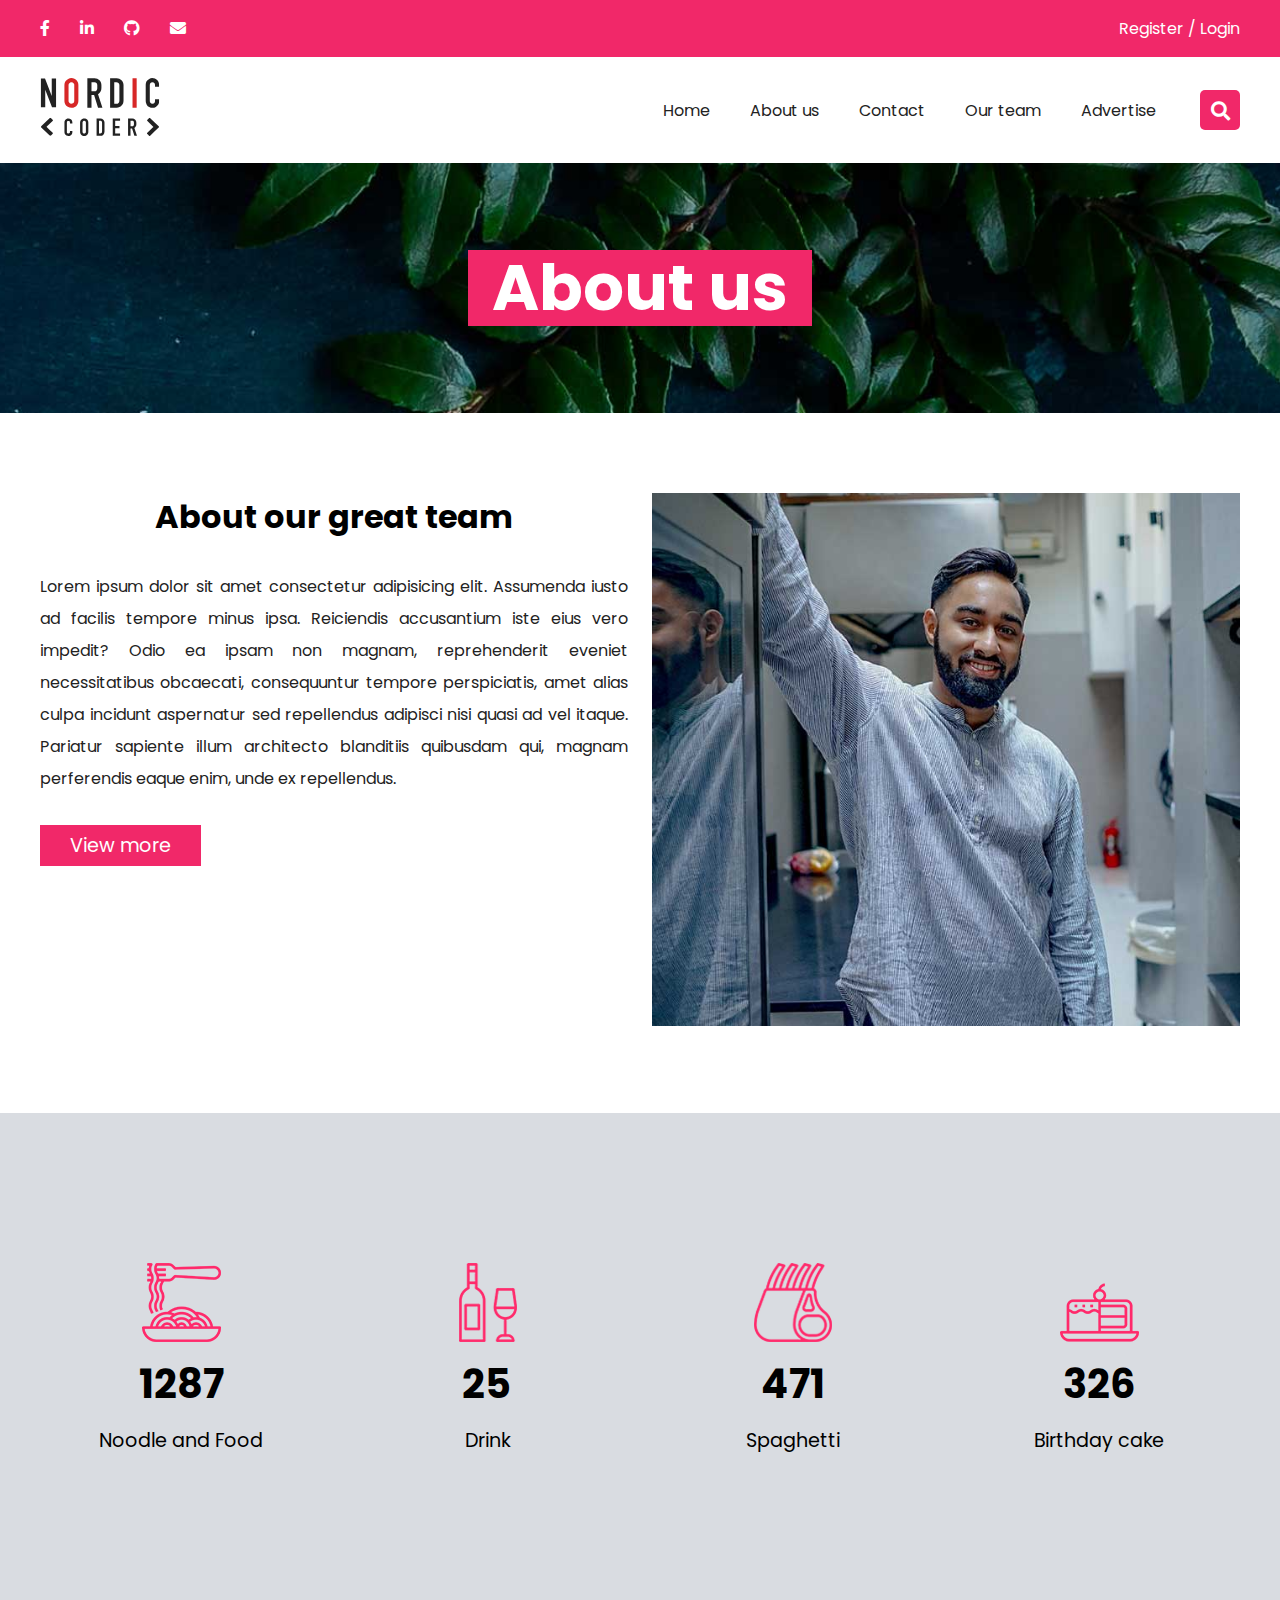
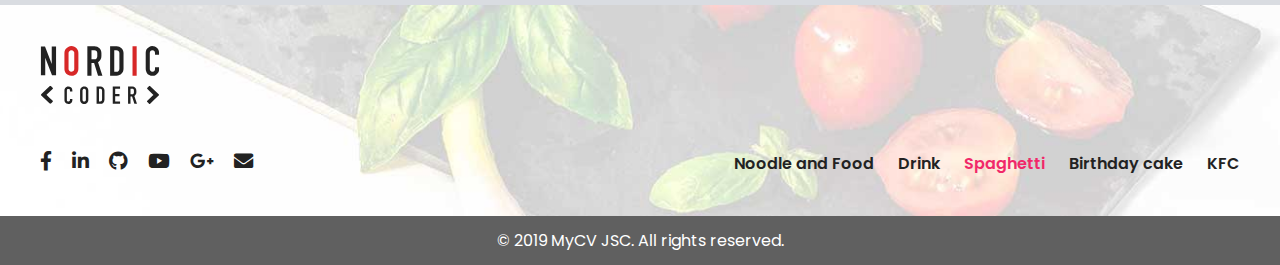
==== index.html @ 5f680552 "change name index.html" ====
<!DOCTYPE html>
<html lang="en">
	<head>
		<meta charset="UTF-8" />
		<meta http-equiv="X-UA-Compatible" content="IE=edge" />
		<meta name="viewport" content="width=device-width, initial-scale=1.0" />
		<title>Nordic</title>
		<link rel="icon" href="./assets/img/nordic-icon.ico" />
		<link rel="preconnect" href="https://fonts.googleapis.com" />
		<link rel="preconnect" href="https://fonts.gstatic.com" crossorigin />
		<link
			href="https://fonts.googleapis.com/css2?family=Poppins:ital,wght@0,400;0,700;1,400;1,700&display=swap"
			rel="stylesheet"
		/>
		<link rel="stylesheet" href="https://cdnjs.cloudflare.com/ajax/libs/font-awesome/5.15.4/css/all.min.css" />
		<link rel="stylesheet" href="./assets/css/grid.css" />
		<link rel="stylesheet" href="./assets/css/main.css" />
		<link rel="stylesheet" href="./assets/css/header.css" />
		<link rel="stylesheet" href="./assets/css/footer.css" />
		<link rel="stylesheet" href="./assets/css/about.css" />
		<link rel="stylesheet" href="./assets/css/responsive.css" />
	</head>
	<body>
		<header>
			<section class="top-bar">
				<div class="grid wide">
					<div class="row justify-content-between">
						<div class="col l-6 m-6 c-6">
							<ul class="top-bar__social-list">
								<li>
									<a href="#"><i class="fab fa-facebook-f"></i></a>
								</li>
								<li>
									<a href="#"><i class="fab fa-linkedin-in"></i></a>
								</li>
								<li>
									<a href="#"><i class="fab fa-github"></i></a>
								</li>
								<li>
									<a href="#"><i class="fas fa-envelope"></i></a>
								</li>
							</ul>
						</div>

						<div class="col l-6 m-6 c-6">
							<div class="top-bar__links">
								<a href="#">Register</a>
								<span>/</span>
								<a href="#">Login</a>
							</div>
						</div>
					</div>
				</div>
			</section>
			<nav class="top-nav">
				<div class="grid wide">
					<div class="row justify-content-between align-item-center">
						<div class="col">
							<a href="#">
								<img src="./assets/images/logo.svg" alt="" class="top-nav__logo" />
							</a>
						</div>
						<div class="col l-auto">
							<input hidden type="checkbox" name="" id="toggle-mobile-menu-checkbox" />
							<label for="toggle-mobile-menu-checkbox" class="top-nav__overlay hide-on-pc"></label>
							<ul class="top-nav__list">
								<label
									for="toggle-mobile-menu-checkbox"
									class="top-nav__close-icon fas fa-times hide-on-pc"
								></label>
								<li><a href="#">Home</a></li>
								<li><a href="#">About us</a></li>
								<li><a href="#">Contact</a></li>
								<li><a href="#">Our team</a></li>
								<li><a href="#">Advertise</a></li>
							</ul>
						</div>
						<div class="col">
							<div class="btn btn--primary top-nav__search">
								<i class="fas fa-search"></i>
							</div>
							<label
								for="toggle-mobile-menu-checkbox"
								class="btn btn--primary top-nav__search hide-on-pc"
							>
								<i class="fas fa-bars"></i>
							</label>
						</div>
					</div>
				</div>
			</nav>
		</header>

		<section class="hero">
			<div class="container">
				<h1 class="hero__title">About us</h1>
			</div>
		</section>

		<section class="about grid wide">
			<div class="row">
				<div class="col l-6 m-12">
					<div class="about__content">
						<h2 class="about__title">About our great team</h2>
						<p class="about__desc">
							Lorem ipsum dolor sit amet consectetur adipisicing elit. Assumenda iusto ad facilis tempore
							minus ipsa. Reiciendis accusantium iste eius vero impedit? Odio ea ipsam non magnam,
							reprehenderit eveniet necessitatibus obcaecati, consequuntur tempore perspiciatis, amet
							alias culpa incidunt aspernatur sed repellendus adipisci nisi quasi ad vel itaque. Pariatur
							sapiente illum architecto blanditiis quibusdam qui, magnam perferendis eaque enim, unde ex
							repellendus.
						</p>
						<a href="#" class="btn btn--primary about__btn">View more</a>
					</div>
				</div>

				<div class="col l-6 m-12">
					<img src="./assets/images/about.jpg" alt="" class="about__thumbnail" />
				</div>
			</div>
		</section>

		<section class="fact">
			<div class="grid wide">
				<div class="row align-item-center">
					<div class="col l-3 m-6 c-6">
						<div class="fact-item">
							<img src="./assets/images/icon/1.png" alt="" class="fact-item__img" />
							<p class="fact-item__big-number">1287</p>
							<p class="fact-item__name">Noodle and Food</p>
						</div>
					</div>
					<div class="col l-3 m-6 c-6">
						<div class="fact-item">
							<img src="./assets/images/icon/2.png" alt="" class="fact-item__img" />
							<p class="fact-item__big-number">25</p>
							<p class="fact-item__name">Drink</p>
						</div>
					</div>
					<div class="col l-3 m-6 c-6">
						<div class="fact-item">
							<img src="./assets/images/icon/3.png" alt="" class="fact-item__img" />
							<p class="fact-item__big-number">471</p>
							<p class="fact-item__name">Spaghetti</p>
						</div>
					</div>
					<div class="col l-3 m-6 c-6">
						<div class="fact-item">
							<img src="./assets/images/icon/4.png" alt="" class="fact-item__img" />
							<p class="fact-item__big-number">326</p>
							<p class="fact-item__name">Birthday cake</p>
						</div>
					</div>
				</div>
			</div>
		</section>

		<footer class="footer">
			<div class="grid wide h-100">
				<div class="row justify-content-between align-item-end h-100">
					<div class="col l-3 m-12 c-12">
						<div class="footer__logo-wrap">
							<img src="./assets/images/logo.svg" alt="" class="footer__logo" />
						</div>
						<ul class="footer__social-list">
							<li>
								<a href="#"><i class="fab fa-facebook-f"></i></a>
							</li>
							<li>
								<a href="#"><i class="fab fa-linkedin-in"></i></a>
							</li>
							<li>
								<a href="#"><i class="fab fa-github"></i></a>
							</li>
							<li>
								<a href="#"><i class="fab fa-youtube"></i></a>
							</li>
							<li>
								<a href="#"><i class="fab fa-google-plus-g"></i></a>
							</li>
							<li>
								<a href="#"><i class="fas fa-envelope"></i></a>
							</li>
						</ul>
					</div>
					<div class="col l-9 m-12 c-0">
						<ul class="footer__menu">
							<li><a href="#">Noodle and Food</a></li>
							<li><a href="#">Drink</a></li>
							<li class="footer__item--active"><a href="#">Spaghetti</a></li>
							<li><a href="#">Birthday cake</a></li>
							<li><a href="#">KFC</a></li>
						</ul>
					</div>
				</div>
			</div>
		</footer>
		<p class="footer__coppyright">© 2019 MyCV JSC. All rights reserved.</p>
	</body>
</html>
---- assets/css/grid.css ----
.grid {
	width: 100%;
	display: block;
	padding: 0;
}

.grid.wide {
	max-width: 1200px;
	margin: 0 auto;
}

.row {
	display: flex;
	flex-wrap: wrap;
	margin-left: -4px;
	margin-right: -4px;
}
.row.justify-content-between {
	justify-content: space-between;
}
.row.align-item-center {
	align-items: center;
}
.row.align-item-end {
	align-items: flex-end;
}
.row.no-gutters {
	margin-left: 0;
	margin-right: 0;
}

.col {
	padding-left: 4px;
	padding-right: 4px;
}

.row.no-gutters .col {
	padding-left: 0;
	padding-right: 0;
}

.c-0 {
	display: none;
}

.c-auto {
	flex: 1;
	max-width: 100%;
}

.c-1 {
	flex: 0 0 8.33333%;
	max-width: 8.33333%;
}

.c-2 {
	flex: 0 0 16.66667%;
	max-width: 16.66667%;
}

.c-3 {
	flex: 0 0 25%;
	max-width: 25%;
}

.c-4 {
	flex: 0 0 33.33333%;
	max-width: 33.33333%;
}

.c-5 {
	flex: 0 0 41.66667%;
	max-width: 41.66667%;
}

.c-6 {
	flex: 0 0 50%;
	max-width: 50%;
}

.c-7 {
	flex: 0 0 58.33333%;
	max-width: 58.33333%;
}

.c-8 {
	flex: 0 0 66.66667%;
	max-width: 66.66667%;
}

.c-9 {
	flex: 0 0 75%;
	max-width: 75%;
}

.c-10 {
	flex: 0 0 83.33333%;
	max-width: 83.33333%;
}

.c-11 {
	flex: 0 0 91.66667%;
	max-width: 91.66667%;
}

.c-12 {
	flex: 0 0 100%;
	max-width: 100%;
}

.c-o-1 {
	margin-left: 8.33333%;
}

.c-o-2 {
	margin-left: 16.66667%;
}

.c-o-3 {
	margin-left: 25%;
}

.c-o-4 {
	margin-left: 33.33333%;
}

.c-o-5 {
	margin-left: 41.66667%;
}

.c-o-6 {
	margin-left: 50%;
}

.c-o-7 {
	margin-left: 58.33333%;
}

.c-o-8 {
	margin-left: 66.66667%;
}

.c-o-9 {
	margin-left: 75%;
}

.c-o-10 {
	margin-left: 83.33333%;
}

.c-o-11 {
	margin-left: 91.66667%;
}

/* >= Tablet */
@media (min-width: 740px) {
	.row {
		margin-left: -8px;
		margin-right: -8px;
	}

	.col {
		padding-left: 8px;
		padding-right: 8px;
	}

	.m-0 {
		display: none;
	}

	.m-auto,
	.m-1,
	.m-2,
	.m-3,
	.m-4,
	.m-5,
	.m-6,
	.m-7,
	.m-8,
	.m-9,
	.m-10,
	.m-11,
	.m-12 {
		display: block;
	}

	.m-auto {
		flex: 1;
		max-width: 100%;
	}

	.m-1 {
		flex: 0 0 8.33333%;
		max-width: 8.33333%;
	}

	.m-2 {
		flex: 0 0 16.66667%;
		max-width: 16.66667%;
	}

	.m-3 {
		flex: 0 0 25%;
		max-width: 25%;
	}

	.m-4 {
		flex: 0 0 33.33333%;
		max-width: 33.33333%;
	}

	.m-5 {
		flex: 0 0 41.66667%;
		max-width: 41.66667%;
	}

	.m-6 {
		flex: 0 0 50%;
		max-width: 50%;
	}

	.m-7 {
		flex: 0 0 58.33333%;
		max-width: 58.33333%;
	}

	.m-8 {
		flex: 0 0 66.66667%;
		max-width: 66.66667%;
	}

	.m-9 {
		flex: 0 0 75%;
		max-width: 75%;
	}

	.m-10 {
		flex: 0 0 83.33333%;
		max-width: 83.33333%;
	}

	.m-11 {
		flex: 0 0 91.66667%;
		max-width: 91.66667%;
	}

	.m-12 {
		flex: 0 0 100%;
		max-width: 100%;
	}

	.m-o-1 {
		margin-left: 8.33333%;
	}

	.m-o-2 {
		margin-left: 16.66667%;
	}

	.m-o-3 {
		margin-left: 25%;
	}

	.m-o-4 {
		margin-left: 33.33333%;
	}

	.m-o-5 {
		margin-left: 41.66667%;
	}

	.m-o-6 {
		margin-left: 50%;
	}

	.m-o-7 {
		margin-left: 58.33333%;
	}

	.m-o-8 {
		margin-left: 66.66667%;
	}

	.m-o-9 {
		margin-left: 75%;
	}

	.m-o-10 {
		margin-left: 83.33333%;
	}

	.m-o-11 {
		margin-left: 91.66667%;
	}
}

/* PC medium resolution > */
@media (min-width: 1113px) {
	.row {
		margin-left: -12px;
		margin-right: -12px;
	}

	.row.sm-gutter {
		margin-left: -5px;
		margin-right: -5px;
	}

	.col {
		padding-left: 12px;
		padding-right: 12px;
	}

	.row.sm-gutter .col {
		padding-left: 5px;
		padding-right: 5px;
	}

	.l-0 {
		display: none;
	}

	.l-auto,
	.l-1,
	.l-2,
	.l-2-4,
	.l-3,
	.l-4,
	.l-5,
	.l-6,
	.l-7,
	.l-8,
	.l-9,
	.l-10,
	.l-11,
	.l-12 {
		display: block;
	}

	.l-auto {
		flex: 1;
		max-width: 100%;
	}

	.l-1 {
		flex: 0 0 8.33333%;
		max-width: 8.33333%;
	}

	.l-2 {
		flex: 0 0 16.66667%;
		max-width: 16.66667%;
	}

	.l-2-4 {
		flex: 0 0 20%;
		max-width: 20%;
	}

	.l-3 {
		flex: 0 0 25%;
		max-width: 25%;
	}

	.l-4 {
		flex: 0 0 33.33333%;
		max-width: 33.33333%;
	}

	.l-5 {
		flex: 0 0 41.66667%;
		max-width: 41.66667%;
	}

	.l-6 {
		flex: 0 0 50%;
		max-width: 50%;
	}

	.l-7 {
		flex: 0 0 58.33333%;
		max-width: 58.33333%;
	}

	.l-8 {
		flex: 0 0 66.66667%;
		max-width: 66.66667%;
	}

	.l-9 {
		flex: 0 0 75%;
		max-width: 75%;
	}

	.l-10 {
		flex: 0 0 83.33333%;
		max-width: 83.33333%;
	}

	.l-11 {
		flex: 0 0 91.66667%;
		max-width: 91.66667%;
	}

	.l-12 {
		flex: 0 0 100%;
		max-width: 100%;
	}

	.l-o-1 {
		margin-left: 8.33333%;
	}

	.l-o-2 {
		margin-left: 16.66667%;
	}

	.l-o-3 {
		margin-left: 25%;
	}

	.l-o-4 {
		margin-left: 33.33333%;
	}

	.l-o-5 {
		margin-left: 41.66667%;
	}

	.l-o-6 {
		margin-left: 50%;
	}

	.l-o-7 {
		margin-left: 58.33333%;
	}

	.l-o-8 {
		margin-left: 66.66667%;
	}

	.l-o-9 {
		margin-left: 75%;
	}

	.l-o-10 {
		margin-left: 83.33333%;
	}

	.l-o-11 {
		margin-left: 91.66667%;
	}
}

/* Tablet - PC low resolution */
@media (min-width: 740px) and (max-width: 1023px) {
	.wide {
		width: 644px;
	}
}

/* > PC low resolution */
@media (min-width: 1024px) and (max-width: 1239px) {
	.wide {
		width: 984px;
	}

	.wide .row {
		margin-left: -12px;
		margin-right: -12px;
	}

	.wide .row.sm-gutter {
		margin-left: -5px;
		margin-right: -5px;
	}

	.wide .col {
		padding-left: 12px;
		padding-right: 12px;
	}

	.wide .row.sm-gutter .col {
		padding-left: 5px;
		padding-right: 5px;
	}

	.wide .l-0 {
		display: none;
	}

	.wide .l-auto,
	.wide .l-1,
	.wide .l-2,
	.wide .l-2-4,
	.wide .l-3,
	.wide .l-4,
	.wide .l-5,
	.wide .l-6,
	.wide .l-7,
	.wide .l-8,
	.wide .l-9,
	.wide .l-10,
	.wide .l-11,
	.wide .l-12 {
		display: block;
	}

	.wide .l-auto {
		flex: 1;
		max-width: 100%;
	}
	.wide .l-1 {
		flex: 0 0 8.33333%;
		max-width: 8.33333%;
	}

	.wide .l-2 {
		flex: 0 0 16.66667%;
		max-width: 16.66667%;
	}

	.wide .l-2-4 {
		flex: 0 0 20%;
		max-width: 20%;
	}

	.wide .l-3 {
		flex: 0 0 25%;
		max-width: 25%;
	}

	.wide .l-4 {
		flex: 0 0 33.33333%;
		max-width: 33.33333%;
	}

	.wide .l-5 {
		flex: 0 0 41.66667%;
		max-width: 41.66667%;
	}

	.wide .l-6 {
		flex: 0 0 50%;
		max-width: 50%;
	}

	.wide .l-7 {
		flex: 0 0 58.33333%;
		max-width: 58.33333%;
	}

	.wide .l-8 {
		flex: 0 0 66.66667%;
		max-width: 66.66667%;
	}

	.wide .l-9 {
		flex: 0 0 75%;
		max-width: 75%;
	}

	.wide .l-10 {
		flex: 0 0 83.33333%;
		max-width: 83.33333%;
	}

	.wide .l-11 {
		flex: 0 0 91.66667%;
		max-width: 91.66667%;
	}

	.wide .l-12 {
		flex: 0 0 100%;
		max-width: 100%;
	}

	.wide .l-o-1 {
		margin-left: 8.33333%;
	}

	.wide .l-o-2 {
		margin-left: 16.66667%;
	}

	.wide .l-o-3 {
		margin-left: 25%;
	}

	.wide .l-o-4 {
		margin-left: 33.33333%;
	}

	.wide .l-o-5 {
		margin-left: 41.66667%;
	}

	.wide .l-o-6 {
		margin-left: 50%;
	}

	.wide .l-o-7 {
		margin-left: 58.33333%;
	}

	.wide .l-o-8 {
		margin-left: 66.66667%;
	}

	.wide .l-o-9 {
		margin-left: 75%;
	}

	.wide .l-o-10 {
		margin-left: 83.33333%;
	}

	.wide .l-o-11 {
		margin-left: 91.66667%;
	}
}
---- assets/css/main.css ----
* {
	margin: 0;
	padding: 0;
	box-sizing: border-box;
}
body {
	font-family: "Poppins", sans-serif;
}
.btn {
	display: inline-flex;
	justify-content: center;
	align-items: center;

  color: #fff;

  text-decoration: none;
	font-size: 1.2rem;

	cursor: pointer;
}
.btn.btn--primary {
	background-color: #f12869;
}
.h-100 {
	height: 100%;
}
@keyframes fadeInRight {
	from {
		right: -100%;
	}
	to {
		right: 0;
	}
}
@keyframes fadeIn {
	from {
		opacity: 0;
	}
	to {
		opacity: 1;
	}
}
---- assets/css/header.css ----
/* SECTION TOP-BAR */
.top-bar {
	background-color: #f12869;
	padding: 1rem 0;
}

/* SOCIAL LIST */
.top-bar__social-list {
	list-style: none;
	display: flex;
	align-items: center;
}
.top-bar__social-list > li {
	margin-right: 30px;
}
.top-bar__social-list > li > a {
	color: #fff;
	text-decoration: none;
	-webkit-tap-highlight-color: transparent;
}

/* LINKS */
.top-bar__links {	
	text-align: right;
}
.top-bar__links > span,
.top-bar__links > a {
	text-decoration: none;
	color: #fff;
}

/* SECTION TOP NAV */
.top-nav {
	padding: 20px 0;
}
.top-nav__logo {
	width: 120px;
}
#toggle-mobile-menu-checkbox:checked ~ .top-nav__list {
	display: flex !important;
}
#toggle-mobile-menu-checkbox:checked ~ .top-nav__overlay {
	display: block !important;
}
.top-nav__list {
	z-index: 2;

	display: flex;
	align-items: center;
	list-style: none;
	justify-content: flex-end;

	background-color: #fff;
	animation: fadeInRight 0.5s ease;
}
.top-nav__overlay {
	position: fixed;
	top: 0;
	left: 0;
	right: 0;
	bottom: 0;
	z-index: 1;

	display: none;

	background-color: rgba(0, 0, 0, 0.3);

	animation: fadeIn 0.6s linear;
}
.top-nav__close-icon {
	position: absolute;
	top: 25px;
	right: 25px;
}
.top-nav__list > li {
	margin: 0 20px;
}
.top-nav__list > li > a {
	color: #222;
	text-decoration: none;
	-webkit-tap-highlight-color: transparent;
}
.top-nav__list > li > a:hover {
	color: #f12869;
}
.top-nav__search {
	width: 40px;
	height: 40px;
	border-radius: 5px;
}
.top-nav__search > i {
	color: #fff;
}
---- assets/css/footer.css ----
/* FOOTER */
.footer {
	background: url(../images/footer-bg.jpg) no-repeat center center / cover;
	padding: 40px 0;
}
/* LOGO */
.footer__logo-wrap {
	margin-bottom: 36px;
}
.footer__logo {
	width: 120px;
}
/* SOCIAL LIST AND MENU */
.footer__social-list {
	display: flex;
	justify-content: flex-start;
	align-items: center;

	list-style: none;
}
.footer__menu {
	display: flex;
	justify-content: flex-end;
	align-items: center;

	list-style: none;
}
.footer__social-list {
}
.footer__menu {
}
.footer__social-list > li {
	margin-right: 20px;
	font-size: 1.2rem;
}
.footer__social-list > li > a,
.footer__menu > li > a {
	color: #222;

	font-weight: 600;
	text-decoration: none;
}
.footer__menu > li {
	margin-left: 24px;
}
.footer__menu > li.footer__item--active > a {
	color: #f12869;
}
.footer__coppyright {
	text-align: center;
	padding: 12px 0;
	background-color: #606060;
	color: #fff;
}
---- assets/css/about.css ----
/* ABOUT US */
.hero {
	display: flex;
	justify-content: center;
	align-items: center;

	height: 250px;

	background: url(../images/page-top-bg.jpg) no-repeat center center / cover;
}
.hero__title {
	padding: 6px 24px;
	color: #fff;
	background-color: #f12869;
	font-size: 4rem;
	line-height: 4rem;
}

/* SECTION ABOUT */
.about {
	padding: 5rem 0;
}
.about__title {
	font-size: 2rem;
	text-align: center;
}
.about__desc {
	margin-top: 30px;
	color: #222;
	line-height: 2;
	text-align: justify;
}
.about__btn {
	padding: 6px 30px;
	margin-top: 30px;
}
.about__thumbnail {
	width: 100%;
}

/* FACT SECTION */
.fact {
	padding: 150px 0;
	background-color: #d9dce1;
}
.fact-item {
	display: flex;
	justify-content: center;
	align-items: center;
	flex-direction: column;
}
.fact-item__img {
}
.fact-item__big-number {
	font-size: 2.5rem;
	font-weight: 700;
	margin: 12px 0;
}
.fact-item__name {
	font-size: 1.2rem;
}
---- assets/css/responsive.css ----
/* PC */
@media only screen and (min-width: 1024px) {
	.hide-on-pc {
		display: none;
	}
}
/* TABLET AND MOBILE */
@media only screen and (max-width: 1023px) {
	.hide-on-mobile-tablet {
		display: none;
	}
	.top-nav__search {
		margin-left: 12px;
	}
	.top-nav__list {
		position: fixed;
		top: 0;
		bottom: 0;
		right: 0;

		display: none;
		align-items: center;
		justify-content: flex-start;
		flex-direction: column;

		width: 50%;
		padding-right: 0;
	}
	.top-nav__list > li {
		margin: 24px 0;
	}
	.about__btn {
		float: right;
	}
	.about__thumbnail {
		margin-top: 30px;
	}
  .fact {
    padding: 60px 0;
  }
  .fact-item {
		margin: 30px 0;
	}
  .footer__logo-wrap {
		text-align: center;
	}
	.footer__logo {
		width: 200px;
	}
	.footer__social-list {
		justify-content: center;
	}
  .footer__social-list > li {
    margin: 0 10px;
  }
	.footer__social-list i {
		font-size: 2rem;
	}
}
/* TABLET */
@media only screen and (max-width: 1023px) and (min-width: 740px) {
	.footer__menu {
		justify-content: center;
		margin-top: 30px;
	}
}
/* MOBILE */
@media only screen and (max-width: 739px) {
  .top-bar,
  .top-nav,
  .about {
    padding-left: 20px;
    padding-right: 20px;
  }
  .about__btn {
    padding: 10px 0;
    width: 100%;
  }
  .footer__logo {
		width: 150px;
	}
}
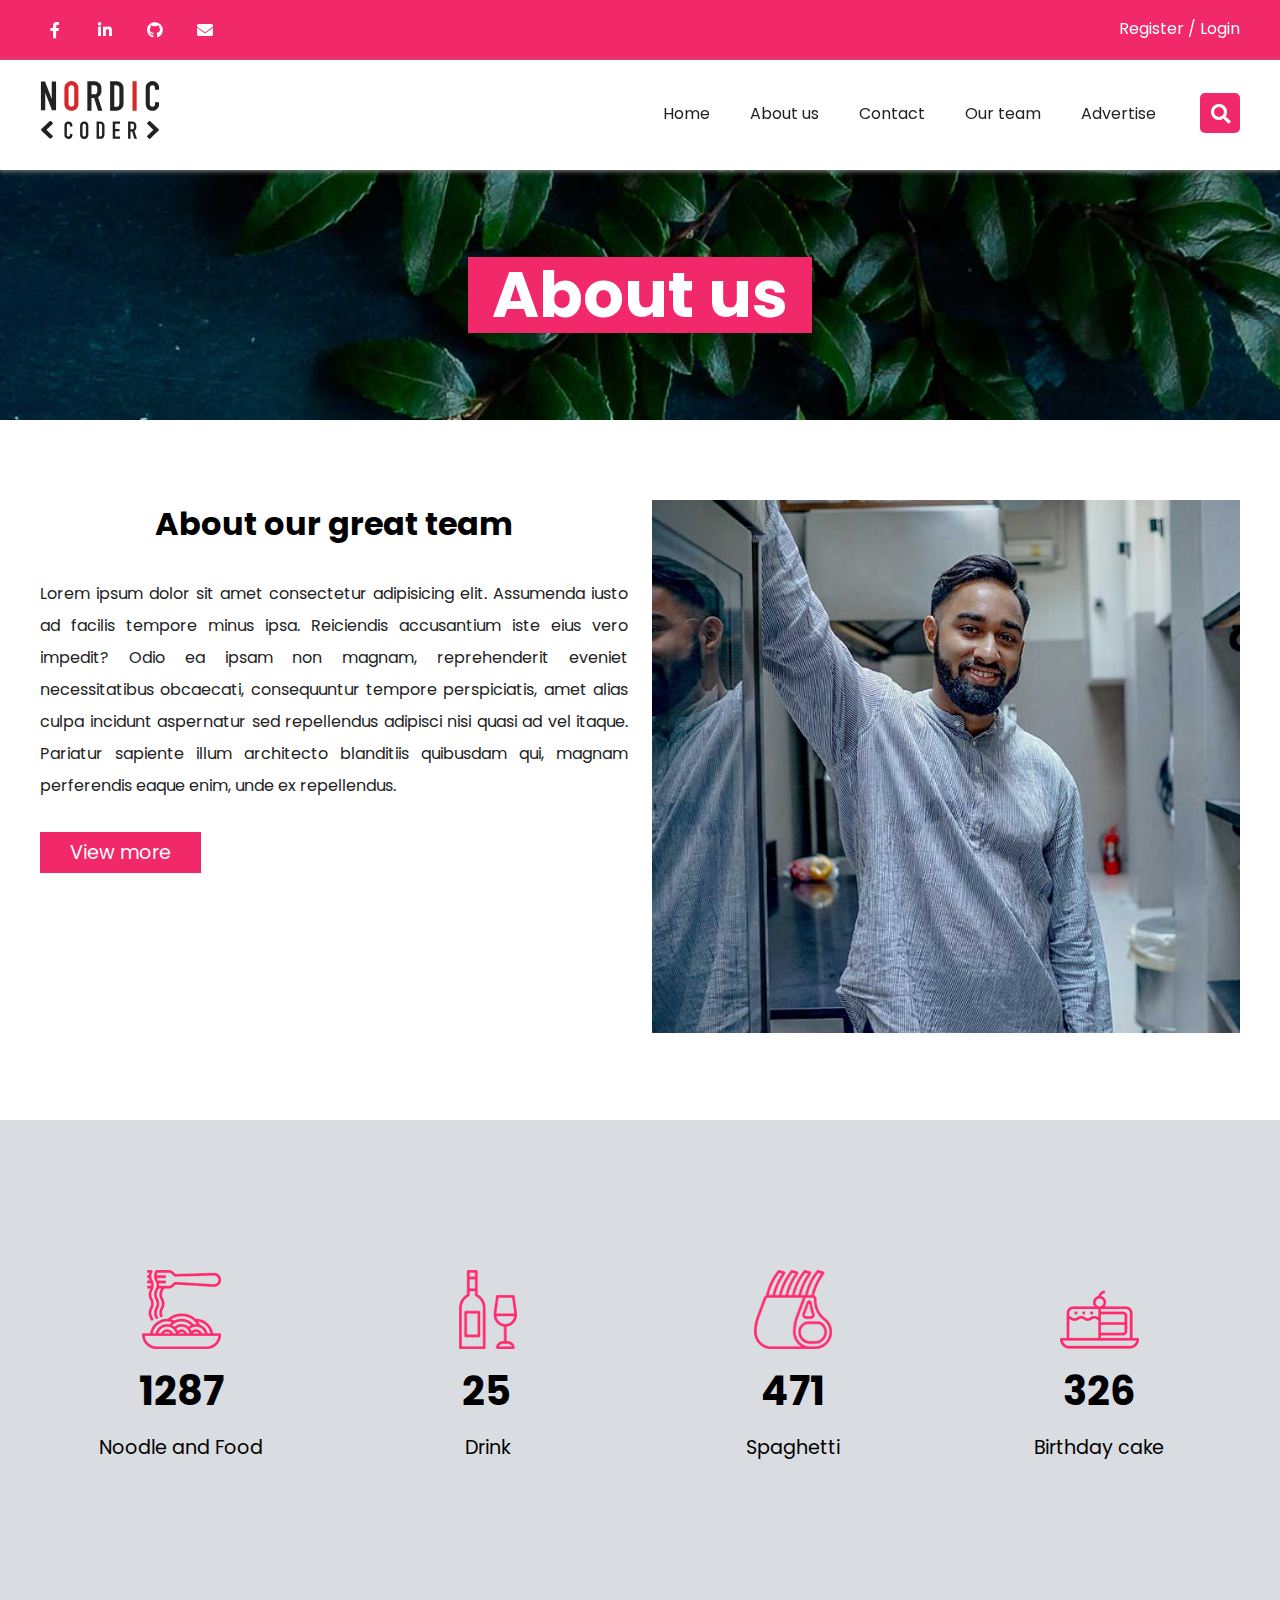
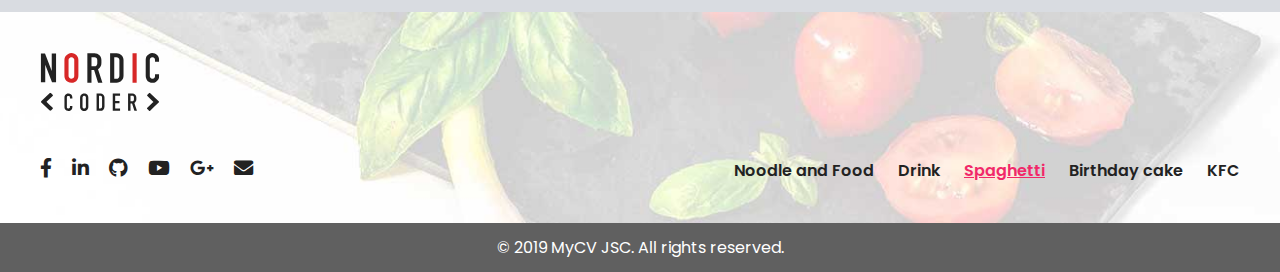
==== commit 3fb2afd9: "fix bug1" ====
--- a/index.html
+++ b/index.html
@@ -1,200 +1,198 @@
-<!DOCTYPE html>
-<html lang="en">
-	<head>
-		<meta charset="UTF-8" />
-		<meta http-equiv="X-UA-Compatible" content="IE=edge" />
-		<meta name="viewport" content="width=device-width, initial-scale=1.0" />
-		<title>Nordic</title>
-		<link rel="icon" href="./assets/img/nordic-icon.ico" />
-		<link rel="preconnect" href="https://fonts.googleapis.com" />
-		<link rel="preconnect" href="https://fonts.gstatic.com" crossorigin />
-		<link
-			href="https://fonts.googleapis.com/css2?family=Poppins:ital,wght@0,400;0,700;1,400;1,700&display=swap"
-			rel="stylesheet"
-		/>
-		<link rel="stylesheet" href="https://cdnjs.cloudflare.com/ajax/libs/font-awesome/5.15.4/css/all.min.css" />
-		<link rel="stylesheet" href="./assets/css/grid.css" />
-		<link rel="stylesheet" href="./assets/css/main.css" />
-		<link rel="stylesheet" href="./assets/css/header.css" />
-		<link rel="stylesheet" href="./assets/css/footer.css" />
-		<link rel="stylesheet" href="./assets/css/about.css" />
-		<link rel="stylesheet" href="./assets/css/responsive.css" />
-	</head>
-	<body>
-		<header>
-			<section class="top-bar">
-				<div class="grid wide">
-					<div class="row justify-content-between">
-						<div class="col l-6 m-6 c-6">
-							<ul class="top-bar__social-list">
-								<li>
-									<a href="#"><i class="fab fa-facebook-f"></i></a>
-								</li>
-								<li>
-									<a href="#"><i class="fab fa-linkedin-in"></i></a>
-								</li>
-								<li>
-									<a href="#"><i class="fab fa-github"></i></a>
-								</li>
-								<li>
-									<a href="#"><i class="fas fa-envelope"></i></a>
-								</li>
-							</ul>
-						</div>
-
-						<div class="col l-6 m-6 c-6">
-							<div class="top-bar__links">
-								<a href="#">Register</a>
-								<span>/</span>
-								<a href="#">Login</a>
-							</div>
-						</div>
-					</div>
-				</div>
-			</section>
-			<nav class="top-nav">
-				<div class="grid wide">
-					<div class="row justify-content-between align-item-center">
-						<div class="col">
-							<a href="#">
-								<img src="./assets/images/logo.svg" alt="" class="top-nav__logo" />
-							</a>
-						</div>
-						<div class="col l-auto">
-							<input hidden type="checkbox" name="" id="toggle-mobile-menu-checkbox" />
-							<label for="toggle-mobile-menu-checkbox" class="top-nav__overlay hide-on-pc"></label>
-							<ul class="top-nav__list">
-								<label
-									for="toggle-mobile-menu-checkbox"
-									class="top-nav__close-icon fas fa-times hide-on-pc"
-								></label>
-								<li><a href="#">Home</a></li>
-								<li><a href="#">About us</a></li>
-								<li><a href="#">Contact</a></li>
-								<li><a href="#">Our team</a></li>
-								<li><a href="#">Advertise</a></li>
-							</ul>
-						</div>
-						<div class="col">
-							<div class="btn btn--primary top-nav__search">
-								<i class="fas fa-search"></i>
-							</div>
-							<label
-								for="toggle-mobile-menu-checkbox"
-								class="btn btn--primary top-nav__search hide-on-pc"
-							>
-								<i class="fas fa-bars"></i>
-							</label>
-						</div>
-					</div>
-				</div>
-			</nav>
-		</header>
-
-		<section class="hero">
-			<div class="container">
-				<h1 class="hero__title">About us</h1>
-			</div>
-		</section>
-
-		<section class="about grid wide">
-			<div class="row">
-				<div class="col l-6 m-12">
-					<div class="about__content">
-						<h2 class="about__title">About our great team</h2>
-						<p class="about__desc">
-							Lorem ipsum dolor sit amet consectetur adipisicing elit. Assumenda iusto ad facilis tempore
-							minus ipsa. Reiciendis accusantium iste eius vero impedit? Odio ea ipsam non magnam,
-							reprehenderit eveniet necessitatibus obcaecati, consequuntur tempore perspiciatis, amet
-							alias culpa incidunt aspernatur sed repellendus adipisci nisi quasi ad vel itaque. Pariatur
-							sapiente illum architecto blanditiis quibusdam qui, magnam perferendis eaque enim, unde ex
-							repellendus.
-						</p>
-						<a href="#" class="btn btn--primary about__btn">View more</a>
-					</div>
-				</div>
-
-				<div class="col l-6 m-12">
-					<img src="./assets/images/about.jpg" alt="" class="about__thumbnail" />
-				</div>
-			</div>
-		</section>
-
-		<section class="fact">
-			<div class="grid wide">
-				<div class="row align-item-center">
-					<div class="col l-3 m-6 c-6">
-						<div class="fact-item">
-							<img src="./assets/images/icon/1.png" alt="" class="fact-item__img" />
-							<p class="fact-item__big-number">1287</p>
-							<p class="fact-item__name">Noodle and Food</p>
-						</div>
-					</div>
-					<div class="col l-3 m-6 c-6">
-						<div class="fact-item">
-							<img src="./assets/images/icon/2.png" alt="" class="fact-item__img" />
-							<p class="fact-item__big-number">25</p>
-							<p class="fact-item__name">Drink</p>
-						</div>
-					</div>
-					<div class="col l-3 m-6 c-6">
-						<div class="fact-item">
-							<img src="./assets/images/icon/3.png" alt="" class="fact-item__img" />
-							<p class="fact-item__big-number">471</p>
-							<p class="fact-item__name">Spaghetti</p>
-						</div>
-					</div>
-					<div class="col l-3 m-6 c-6">
-						<div class="fact-item">
-							<img src="./assets/images/icon/4.png" alt="" class="fact-item__img" />
-							<p class="fact-item__big-number">326</p>
-							<p class="fact-item__name">Birthday cake</p>
-						</div>
-					</div>
-				</div>
-			</div>
-		</section>
-
-		<footer class="footer">
-			<div class="grid wide h-100">
-				<div class="row justify-content-between align-item-end h-100">
-					<div class="col l-3 m-12 c-12">
-						<div class="footer__logo-wrap">
-							<img src="./assets/images/logo.svg" alt="" class="footer__logo" />
-						</div>
-						<ul class="footer__social-list">
-							<li>
-								<a href="#"><i class="fab fa-facebook-f"></i></a>
-							</li>
-							<li>
-								<a href="#"><i class="fab fa-linkedin-in"></i></a>
-							</li>
-							<li>
-								<a href="#"><i class="fab fa-github"></i></a>
-							</li>
-							<li>
-								<a href="#"><i class="fab fa-youtube"></i></a>
-							</li>
-							<li>
-								<a href="#"><i class="fab fa-google-plus-g"></i></a>
-							</li>
-							<li>
-								<a href="#"><i class="fas fa-envelope"></i></a>
-							</li>
-						</ul>
-					</div>
-					<div class="col l-9 m-12 c-0">
-						<ul class="footer__menu">
-							<li><a href="#">Noodle and Food</a></li>
-							<li><a href="#">Drink</a></li>
-							<li class="footer__item--active"><a href="#">Spaghetti</a></li>
-							<li><a href="#">Birthday cake</a></li>
-							<li><a href="#">KFC</a></li>
-						</ul>
-					</div>
-				</div>
-			</div>
-		</footer>
-		<p class="footer__coppyright">© 2019 MyCV JSC. All rights reserved.</p>
-	</body>
-</html>
+<!DOCTYPE html>
+<html lang="en">
+	<head>
+		<meta charset="UTF-8" />
+		<meta http-equiv="X-UA-Compatible" content="IE=edge" />
+		<meta name="viewport" content="width=device-width, initial-scale=1.0" />
+		<title>Nordic</title>
+		<link rel="icon" href="./assets/img/nordic-icon.ico" />
+		<link rel="preconnect" href="https://fonts.googleapis.com" />
+		<link rel="preconnect" href="https://fonts.gstatic.com" crossorigin />
+		<link
+			href="https://fonts.googleapis.com/css2?family=Poppins:ital,wght@0,400;0,700;1,400;1,700&display=swap"
+			rel="stylesheet"
+		/>
+		<link rel="stylesheet" href="https://cdnjs.cloudflare.com/ajax/libs/font-awesome/5.15.4/css/all.min.css" />
+		<link rel="stylesheet" href="./assets/css/grid.css" />
+		<link rel="stylesheet" href="./assets/css/main.css" />
+		<link rel="stylesheet" href="./assets/css/header.css" />
+		<link rel="stylesheet" href="./assets/css/footer.css" />
+		<link rel="stylesheet" href="./assets/css/about.css" />
+		<link rel="stylesheet" href="./assets/css/responsive.css" />
+	</head>
+	<body>
+		<header>
+			<section class="top-bar">
+				<div class="grid wide">
+					<div class="row justify-content-between">
+						<div class="col l-6 m-6 c-6">
+							<ul class="top-bar__social-list">
+								<li>
+									<a href="#"><i class="fab fa-facebook-f"></i></a>
+								</li>
+								<li>
+									<a href="#"><i class="fab fa-linkedin-in"></i></a>
+								</li>
+								<li>
+									<a href="#"><i class="fab fa-github"></i></a>
+								</li>
+								<li>
+									<a href="#"><i class="fas fa-envelope"></i></a>
+								</li>
+							</ul>
+						</div>
+
+						<div class="col l-6 m-6 c-6">
+							<div class="top-bar__links">
+								<a href="#">Register</a>
+								<span>/</span>
+								<a href="#">Login</a>
+							</div>
+						</div>
+					</div>
+				</div>
+			</section>
+			<nav class="top-nav">
+				<div class="grid wide">
+					<div class="row justify-content-between align-item-center">
+						<div class="col">
+							<a href="#">
+								<img src="./assets/images/logo.svg" alt="" class="top-nav__logo" />
+							</a>
+						</div>
+						<div class="col l-auto">
+							<input hidden type="checkbox" name="" id="toggle-mobile-menu-checkbox" />
+							<label for="toggle-mobile-menu-checkbox" class="top-nav__overlay hide-on-pc"></label>
+							<ul class="top-nav__list">
+								<label
+									for="toggle-mobile-menu-checkbox"
+									class="top-nav__close-icon fas fa-times hide-on-pc"
+								></label>
+								<li><a href="#">Home</a></li>
+								<li><a href="#">About us</a></li>
+								<li><a href="#">Contact</a></li>
+								<li><a href="#">Our team</a></li>
+								<li><a href="#">Advertise</a></li>
+							</ul>
+						</div>
+						<div class="col">
+							<div class="btn btn--primary top-nav__search">
+								<i class="fas fa-search"></i>
+							</div>
+							<label
+								for="toggle-mobile-menu-checkbox"
+								class="btn btn--primary top-nav__search hide-on-pc"
+							>
+								<i class="fas fa-bars"></i>
+							</label>
+						</div>
+					</div>
+				</div>
+			</nav>
+		</header>
+
+		<section class="hero">
+				<h1 class="hero__title">About us</h1>
+		</section>
+
+		<section class="about grid wide">
+			<div class="row">
+				<div class="col l-6 m-12">
+					<div class="about__content">
+						<h2 class="about__title">About our great team</h2>
+						<p class="about__desc">
+							Lorem ipsum dolor sit amet consectetur adipisicing elit. Assumenda iusto ad facilis tempore
+							minus ipsa. Reiciendis accusantium iste eius vero impedit? Odio ea ipsam non magnam,
+							reprehenderit eveniet necessitatibus obcaecati, consequuntur tempore perspiciatis, amet
+							alias culpa incidunt aspernatur sed repellendus adipisci nisi quasi ad vel itaque. Pariatur
+							sapiente illum architecto blanditiis quibusdam qui, magnam perferendis eaque enim, unde ex
+							repellendus.
+						</p>
+						<a href="#" class="btn btn--primary about__btn">View more</a>
+					</div>
+				</div>
+
+				<div class="col l-6 m-12">
+					<img src="./assets/images/about.jpg" alt="" class="about__thumbnail" />
+				</div>
+			</div>
+		</section>
+
+		<section class="fact">
+			<div class="grid wide">
+				<div class="row align-item-center">
+					<div class="col l-3 m-6 c-6">
+						<div class="fact-item">
+							<img src="./assets/images/icon/1.png" alt="" class="fact-item__img" />
+							<p class="fact-item__big-number">1287</p>
+							<p class="fact-item__name">Noodle and Food</p>
+						</div>
+					</div>
+					<div class="col l-3 m-6 c-6">
+						<div class="fact-item">
+							<img src="./assets/images/icon/2.png" alt="" class="fact-item__img" />
+							<p class="fact-item__big-number">25</p>
+							<p class="fact-item__name">Drink</p>
+						</div>
+					</div>
+					<div class="col l-3 m-6 c-6">
+						<div class="fact-item">
+							<img src="./assets/images/icon/3.png" alt="" class="fact-item__img" />
+							<p class="fact-item__big-number">471</p>
+							<p class="fact-item__name">Spaghetti</p>
+						</div>
+					</div>
+					<div class="col l-3 m-6 c-6">
+						<div class="fact-item">
+							<img src="./assets/images/icon/4.png" alt="" class="fact-item__img" />
+							<p class="fact-item__big-number">326</p>
+							<p class="fact-item__name">Birthday cake</p>
+						</div>
+					</div>
+				</div>
+			</div>
+		</section>
+
+		<footer class="footer">
+			<div class="grid wide h-100">
+				<div class="row justify-content-between align-item-end h-100">
+					<div class="col l-3 m-12 c-12">
+						<a href="#" class="footer__logo-wrap">
+							<img src="./assets/images/logo.svg" alt="" class="footer__logo" />
+						</a>
+						<ul class="footer__social-list">
+							<li>
+								<a href="#"><i class="fab fa-facebook-f"></i></a>
+							</li>
+							<li>
+								<a href="#"><i class="fab fa-linkedin-in"></i></a>
+							</li>
+							<li>
+								<a href="#"><i class="fab fa-github"></i></a>
+							</li>
+							<li>
+								<a href="#"><i class="fab fa-youtube"></i></a>
+							</li>
+							<li>
+								<a href="#"><i class="fab fa-google-plus-g"></i></a>
+							</li>
+							<li>
+								<a href="#"><i class="fas fa-envelope"></i></a>
+							</li>
+						</ul>
+					</div>
+					<div class="col l-9 m-12 c-0">
+						<ul class="footer__menu">
+							<li><a href="#">Noodle and Food</a></li>
+							<li><a href="#">Drink</a></li>
+							<li class="footer__item--active"><a href="#">Spaghetti</a></li>
+							<li><a href="#">Birthday cake</a></li>
+							<li><a href="#">KFC</a></li>
+						</ul>
+					</div>
+				</div>
+			</div>
+		</footer>
+		<p class="footer__coppyright">© 2019 MyCV JSC. All rights reserved.</p>
+	</body>
+</html>
--- a/assets/css/grid.css
+++ b/assets/css/grid.css
@@ -12,8 +12,8 @@
 .row {
 	display: flex;
 	flex-wrap: wrap;
-	margin-left: -4px;
-	margin-right: -4px;
+	/* margin-left: -4px; */
+	/* margin-right: -4px; */
 }
 .row.justify-content-between {
 	justify-content: space-between;
--- a/assets/css/main.css
+++ b/assets/css/main.css
@@ -1,7 +1,15 @@
+:root {
+	--top-bar-height: 60px;
+	--top-nav-height: 110px;
+	--header-height: calc(var(--top-bar-height) + var(--top-nav-height));
+}
 * {
 	margin: 0;
 	padding: 0;
 	box-sizing: border-box;
+}
+html {
+	overflow-x: hidden;
 }
 body {
 	font-family: "Poppins", sans-serif;
@@ -17,6 +25,7 @@
 	font-size: 1.2rem;
 
 	cursor: pointer;
+	transition: all 0.2s ease;
 }
 .btn.btn--primary {
 	background-color: #f12869;
--- a/assets/css/header.css
+++ b/assets/css/header.css
@@ -1,22 +1,40 @@
+header {
+	position: fixed;
+	top: 0;
+	left: 0;
+	right: 0;
+	z-index: 3;
+}
 /* SECTION TOP-BAR */
 .top-bar {
+	height: var(--top-bar-height);
+	padding: 1rem 0;
 	background-color: #f12869;
-	padding: 1rem 0;
 }
-
-/* SOCIAL LIST */
 .top-bar__social-list {
 	list-style: none;
 	display: flex;
 	align-items: center;
 }
 .top-bar__social-list > li {
-	margin-right: 30px;
+	margin-right: 20px;
+	text-align: center;
 }
 .top-bar__social-list > li > a {
+	display: inline-block;
+	width: 30px;
+	height: 30px;
+	border-radius: 50%;
+
 	color: #fff;
+
+	line-height: 30px;
 	text-decoration: none;
+	transition: background-color 0.2s ease;
 	-webkit-tap-highlight-color: transparent;
+}
+.top-bar__social-list > li > a:hover {
+	background-color: rgba(255,255,255,0.4);
 }
 
 /* LINKS */
@@ -28,10 +46,16 @@
 	text-decoration: none;
 	color: #fff;
 }
+.top-bar__links > a:hover {
+	text-decoration: underline;
+}
 
 /* SECTION TOP NAV */
 .top-nav {
+	height: var(--top-nav-height);
 	padding: 20px 0;
+	box-shadow: 0px 1px 5px 0px #8c8b8b;
+	background-color: #fff;
 }
 .top-nav__logo {
 	width: 120px;
@@ -78,6 +102,7 @@
 .top-nav__list > li > a {
 	color: #222;
 	text-decoration: none;
+	transition: all 0.2s ease;
 	-webkit-tap-highlight-color: transparent;
 }
 .top-nav__list > li > a:hover {
@@ -88,6 +113,9 @@
 	height: 40px;
 	border-radius: 5px;
 }
+.top-nav__search:hover {
+	filter: brightness(1.2);
+}
 .top-nav__search > i {
 	color: #fff;
 }
--- a/assets/css/footer.css
+++ b/assets/css/footer.css
@@ -5,6 +5,7 @@
 }
 /* LOGO */
 .footer__logo-wrap {
+	display: block;
 	margin-bottom: 36px;
 }
 .footer__logo {
@@ -39,12 +40,18 @@
 
 	font-weight: 600;
 	text-decoration: none;
+	transition: all 0.2s ease;
+}
+.footer__social-list > li > a:hover,
+.footer__menu > li > a:hover {
+	color: #f12869;
 }
 .footer__menu > li {
 	margin-left: 24px;
 }
 .footer__menu > li.footer__item--active > a {
 	color: #f12869;
+	text-decoration: underline;
 }
 .footer__coppyright {
 	text-align: center;
--- a/assets/css/about.css
+++ b/assets/css/about.css
@@ -5,6 +5,7 @@
 	align-items: center;
 
 	height: 250px;
+	margin-top: var(--header-height);
 
 	background: url(../images/page-top-bg.jpg) no-repeat center center / cover;
 }
@@ -34,6 +35,9 @@
 	padding: 6px 30px;
 	margin-top: 30px;
 }
+.about__btn:hover {
+	filter: brightness(0.8);
+}
 .about__thumbnail {
 	width: 100%;
 }
@@ -58,4 +62,5 @@
 }
 .fact-item__name {
 	font-size: 1.2rem;
+	text-align: center;
 }
